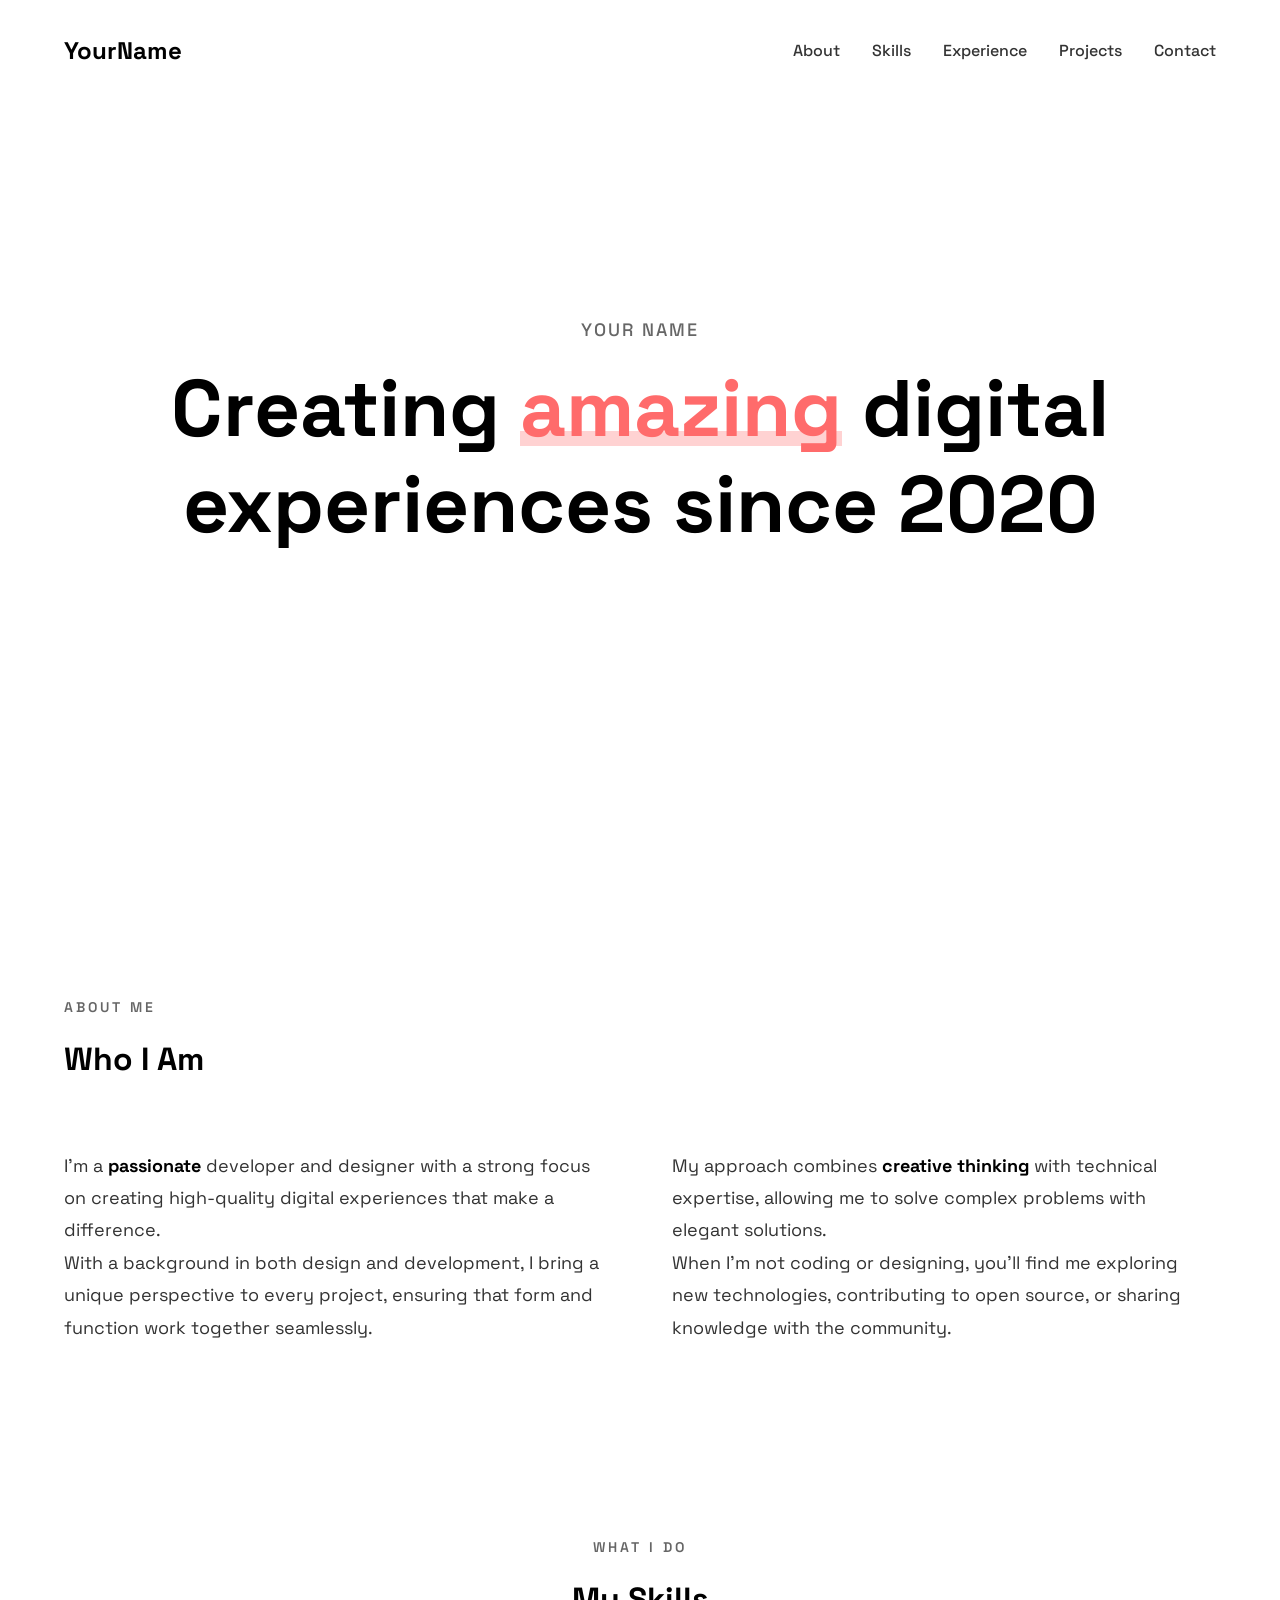
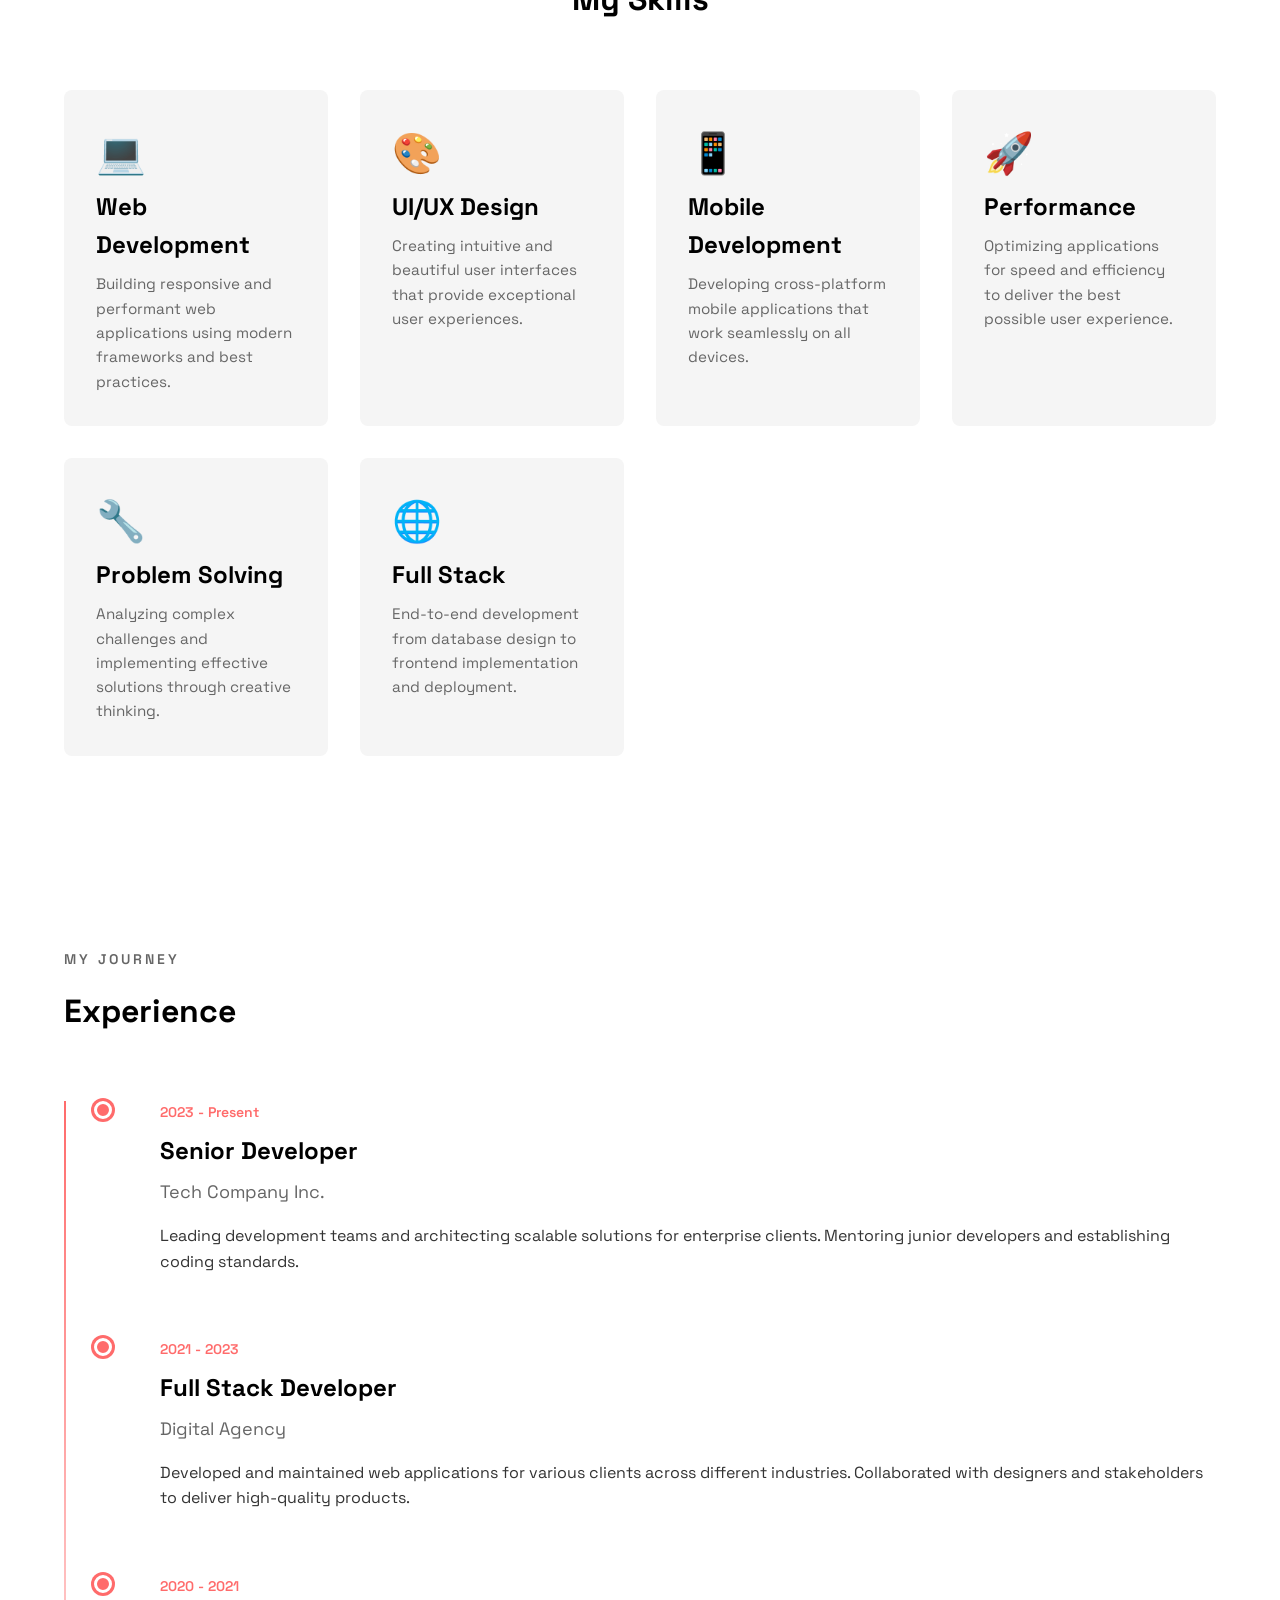
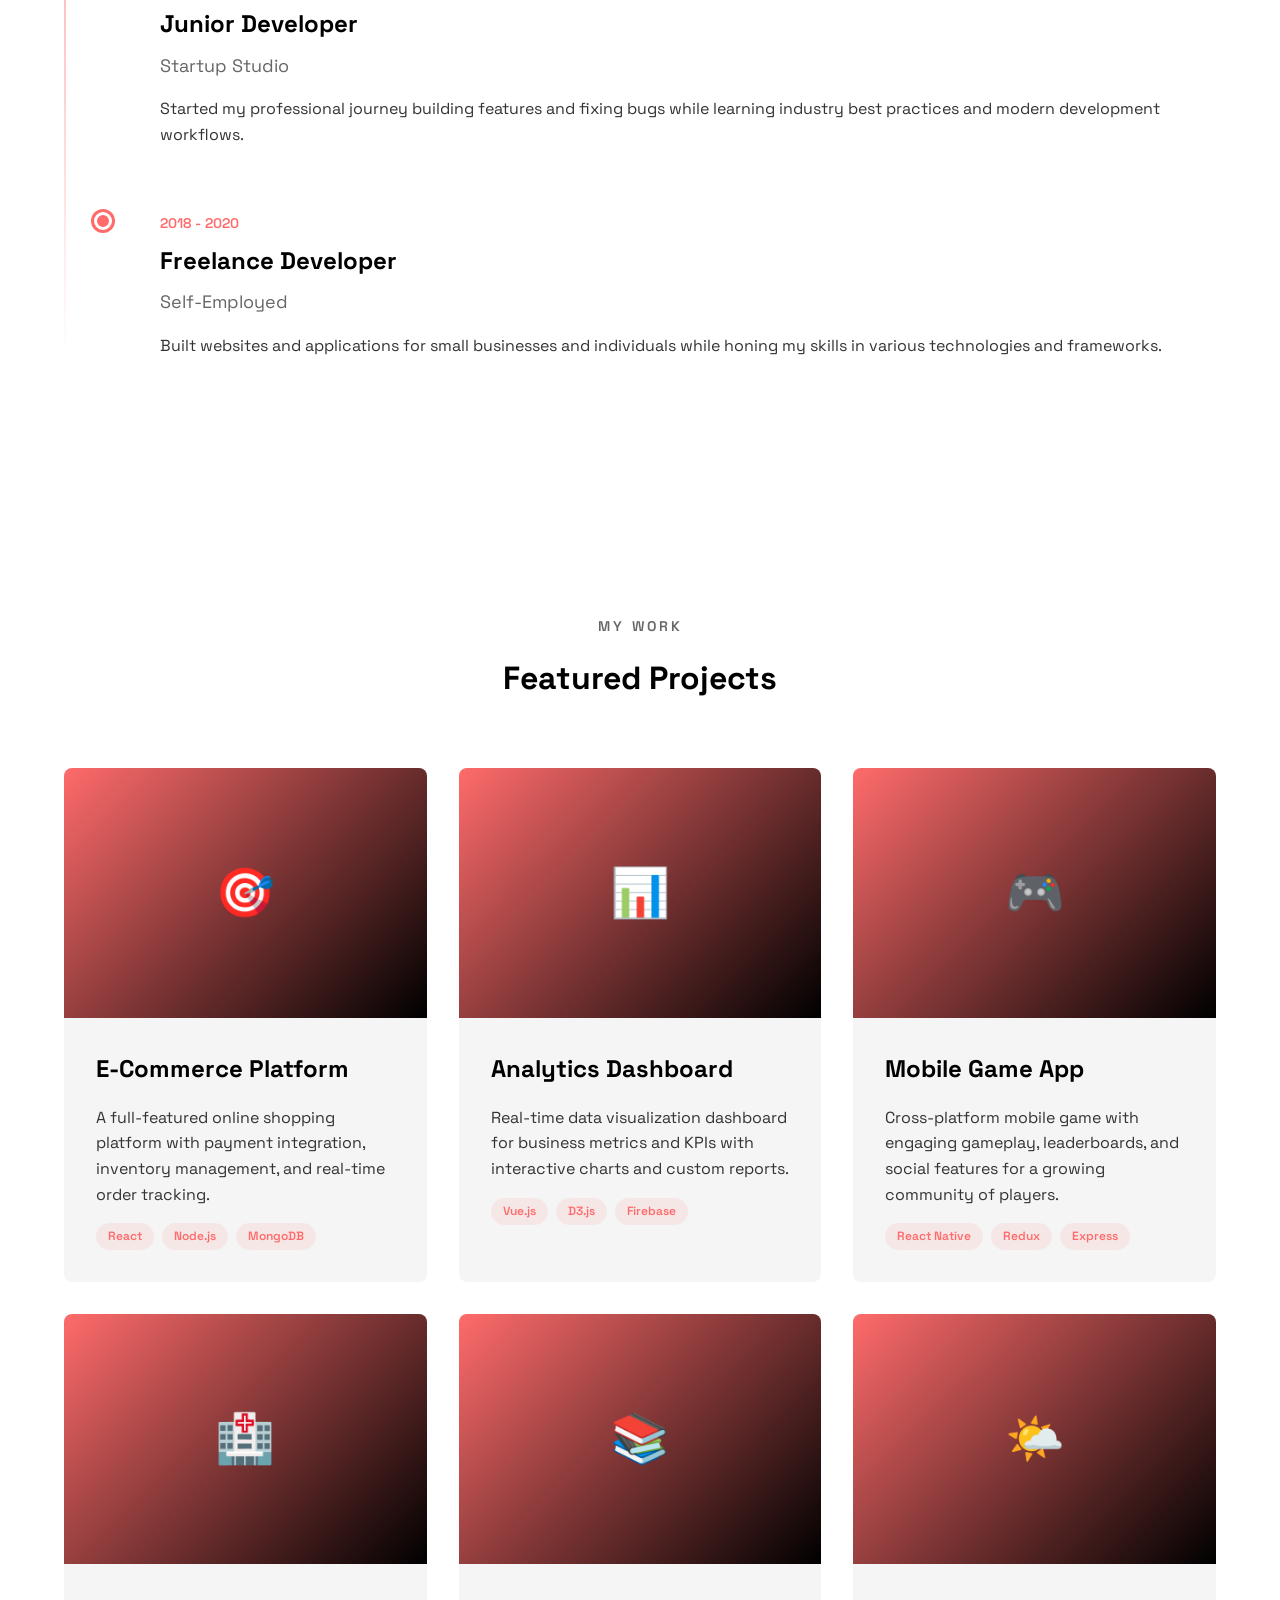
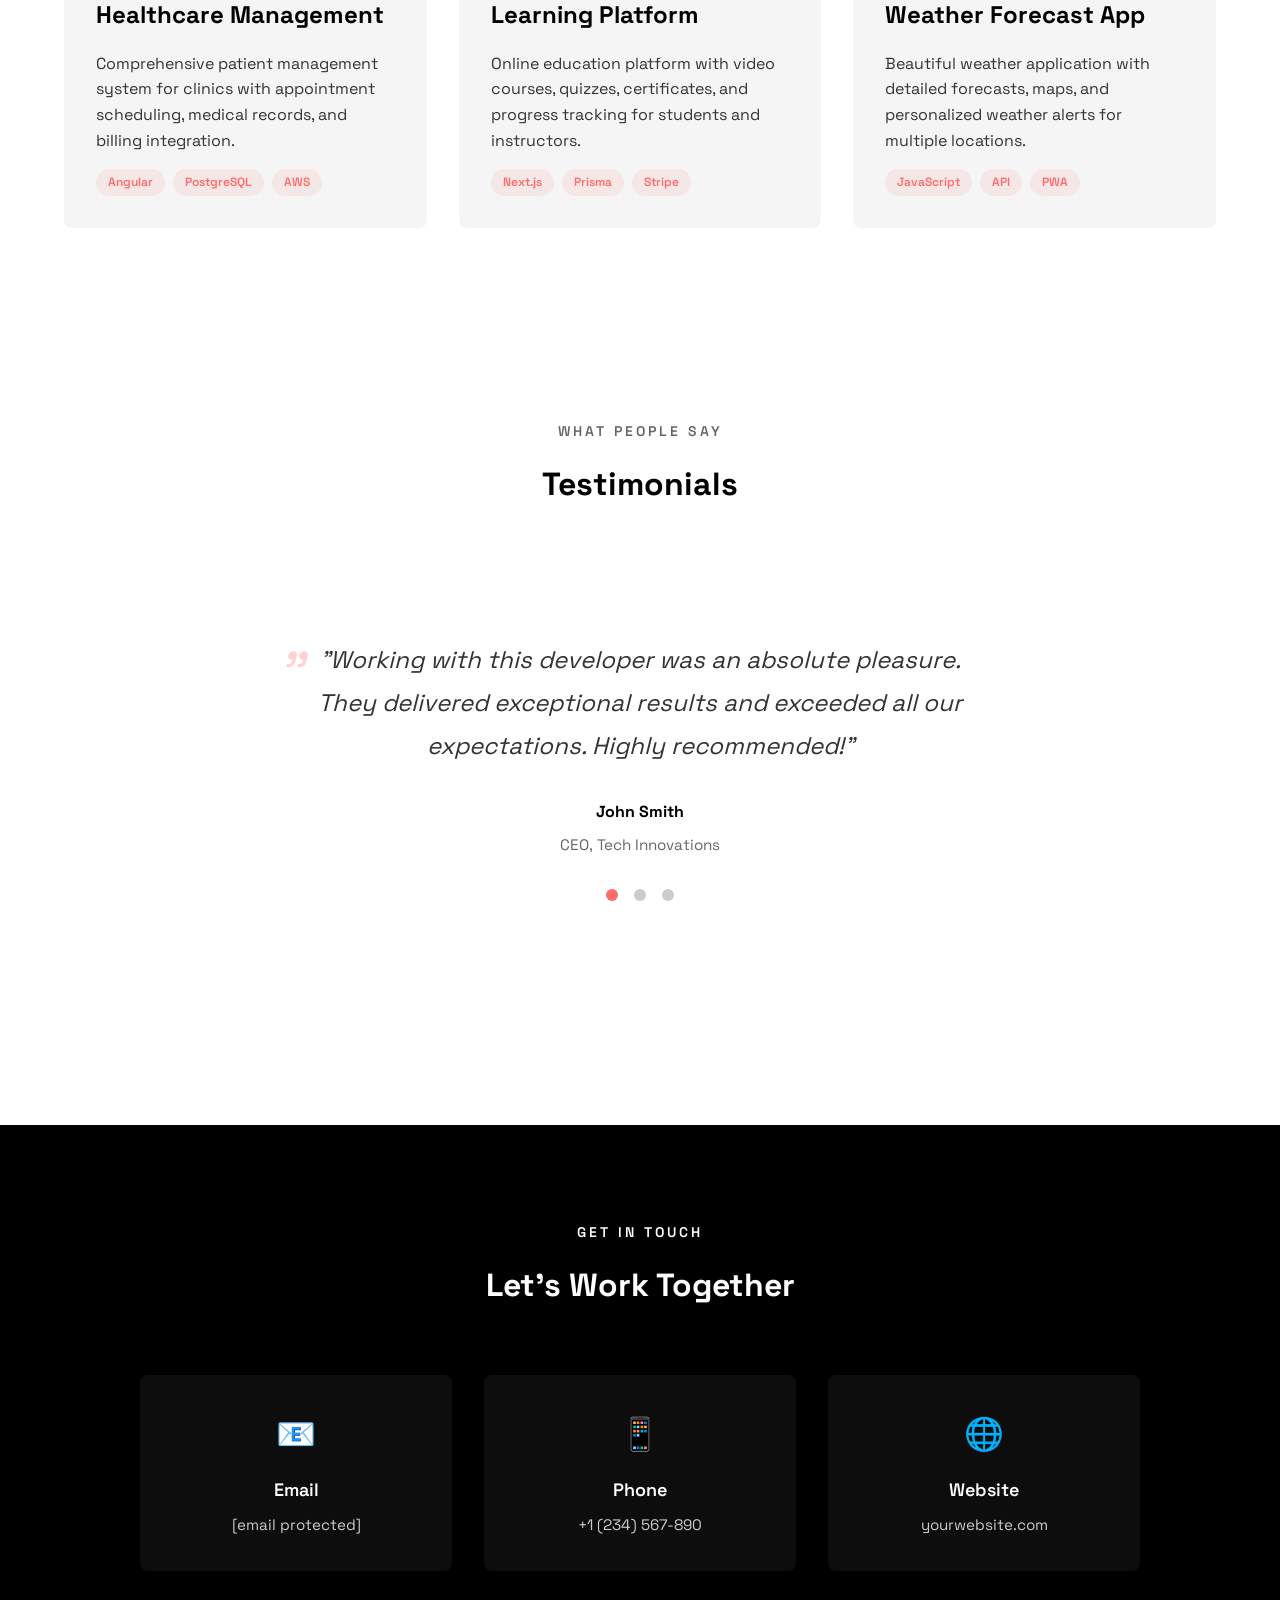
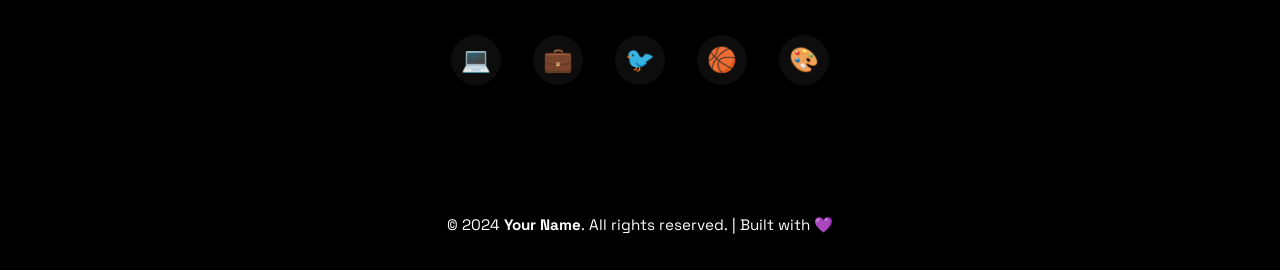
==== index-all-in-one.html @ d73bb6cf "Add files via upload" ====
<!DOCTYPE html>
<html lang="en">
<head>
  <meta charset="UTF-8">
  <meta name="viewport" content="width=device-width, initial-scale=1.0">
  <meta name="description" content="Portfolio of [Your Name] - [Your Profession]">
  <meta name="keywords" content="portfolio, web developer, designer, [your skills]">
  <meta name="author" content="Your Name">
  
  <title>Your Name - Portfolio</title>
  
  <!-- Google Fonts -->
  <link rel="preconnect" href="https://fonts.googleapis.com">
  <link rel="preconnect" href="https://fonts.gstatic.com" crossorigin>
  <link href="https://fonts.googleapis.com/css2?family=Space+Grotesk:wght@400;500;600;700&display=swap" rel="stylesheet">
  
  <style>
    /* ===================================
       PORTFOLIO STYLES
       =================================== */

    /* CSS Variables for easy customization */
    :root {
      --primary-color: #000000;
      --secondary-color: #ffffff;
      --accent-color: #ff6b6b;
      --text-color: #333333;
      --light-gray: #f5f5f5;
      --medium-gray: #cccccc;
      --dark-gray: #666666;
      
      --font-primary: 'Space Grotesk', -apple-system, BlinkMacSystemFont, 'Segoe UI', sans-serif;
      --spacing-xs: 0.5rem;
      --spacing-sm: 1rem;
      --spacing-md: 2rem;
      --spacing-lg: 4rem;
      --spacing-xl: 6rem;
      
      --transition-speed: 0.3s;
      --border-radius: 8px;
    }

    * {
      margin: 0;
      padding: 0;
      box-sizing: border-box;
    }

    html {
      scroll-behavior: smooth;
      font-size: 16px;
    }

    body {
      font-family: var(--font-primary);
      color: var(--text-color);
      line-height: 1.6;
      background-color: var(--secondary-color);
      overflow-x: hidden;
    }

    img {
      max-width: 100%;
      height: auto;
      display: block;
    }

    a {
      text-decoration: none;
      color: inherit;
      transition: all var(--transition-speed) ease;
    }

    ul {
      list-style: none;
    }

    /* Loading Screen */
    #loading-screen {
      position: fixed;
      top: 0;
      left: 0;
      width: 100%;
      height: 100vh;
      background-color: var(--primary-color);
      display: flex;
      flex-direction: column;
      align-items: center;
      justify-content: center;
      z-index: 9999;
      transition: opacity 0.5s ease, visibility 0.5s ease;
    }

    #loading-screen.hidden {
      opacity: 0;
      visibility: hidden;
    }

    .loading-logo {
      font-size: clamp(2.5rem, 8vw, 5rem);
      color: var(--secondary-color);
      font-weight: 700;
      margin-bottom: var(--spacing-md);
      animation: pulse 1.5s ease-in-out infinite;
    }

    @keyframes pulse {
      0%, 100% { opacity: 1; }
      50% { opacity: 0.6; }
    }

    .loading-bar {
      width: 300px;
      height: 4px;
      background-color: rgba(255, 255, 255, 0.2);
      border-radius: 2px;
      overflow: hidden;
      margin-bottom: var(--spacing-sm);
    }

    .loading-progress {
      height: 100%;
      background-color: var(--accent-color);
      width: 0%;
      transition: width 0.3s ease;
    }

    .loading-percentage {
      color: var(--secondary-color);
      font-size: 1.125rem;
      font-weight: 600;
    }

    /* Navigation */
    nav {
      position: fixed;
      top: 0;
      left: 0;
      width: 100%;
      padding: var(--spacing-md) var(--spacing-lg);
      display: flex;
      justify-content: space-between;
      align-items: center;
      z-index: 1000;
      background-color: transparent;
      transition: background-color var(--transition-speed) ease;
    }

    nav.scrolled {
      background-color: rgba(255, 255, 255, 0.95);
      backdrop-filter: blur(10px);
      box-shadow: 0 2px 20px rgba(0, 0, 0, 0.05);
    }

    .logo {
      font-size: 1.5rem;
      font-weight: 700;
      color: var(--primary-color);
    }

    .nav-menu {
      display: flex;
      gap: var(--spacing-md);
    }

    .nav-menu a {
      font-weight: 500;
      color: var(--text-color);
      position: relative;
      padding: var(--spacing-xs) 0;
    }

    .nav-menu a::after {
      content: '';
      position: absolute;
      bottom: 0;
      left: 0;
      width: 0;
      height: 2px;
      background-color: var(--accent-color);
      transition: width var(--transition-speed) ease;
    }

    .nav-menu a:hover::after {
      width: 100%;
    }

    .menu-toggle {
      display: none;
      flex-direction: column;
      gap: 5px;
      cursor: pointer;
      z-index: 1001;
    }

    .menu-toggle span {
      width: 25px;
      height: 3px;
      background-color: var(--primary-color);
      transition: all var(--transition-speed) ease;
    }

    /* Hero Section */
    .hero {
      min-height: 100vh;
      display: flex;
      align-items: center;
      justify-content: center;
      padding: var(--spacing-xl) var(--spacing-lg);
      text-align: center;
    }

    .hero-content {
      max-width: 1200px;
      animation: fadeInUp 1s ease;
    }

    @keyframes fadeInUp {
      from {
        opacity: 0;
        transform: translateY(30px);
      }
      to {
        opacity: 1;
        transform: translateY(0);
      }
    }

    .hero-subtitle {
      font-size: 1.125rem;
      font-weight: 500;
      color: var(--dark-gray);
      margin-bottom: var(--spacing-sm);
      letter-spacing: 2px;
      text-transform: uppercase;
    }

    .hero-title {
      font-size: clamp(2.5rem, 8vw, 5rem);
      font-weight: 700;
      line-height: 1.2;
      margin-bottom: var(--spacing-md);
      color: var(--primary-color);
    }

    .highlight {
      color: var(--accent-color);
      position: relative;
      display: inline-block;
    }

    .highlight::after {
      content: '';
      position: absolute;
      bottom: 10px;
      left: 0;
      width: 100%;
      height: 15px;
      background-color: var(--accent-color);
      opacity: 0.3;
      z-index: -1;
      animation: highlightExpand 0.8s ease forwards;
    }

    @keyframes highlightExpand {
      from { width: 0; }
      to { width: 100%; }
    }

    /* Sections */
    .section {
      padding: var(--spacing-xl) var(--spacing-lg);
      max-width: 1400px;
      margin: 0 auto;
    }

    .section-header {
      margin-bottom: var(--spacing-lg);
    }

    .section-label {
      font-size: 0.875rem;
      font-weight: 600;
      color: var(--dark-gray);
      letter-spacing: 3px;
      text-transform: uppercase;
      margin-bottom: var(--spacing-sm);
    }

    .section-title {
      font-size: 2rem;
      font-weight: 700;
      color: var(--primary-color);
      margin-bottom: var(--spacing-md);
    }

    .text-center {
      text-align: center;
    }

    /* About Section */
    .about-content {
      display: grid;
      grid-template-columns: 1fr 1fr;
      gap: var(--spacing-lg);
      align-items: start;
    }

    .about-text {
      font-size: 1.125rem;
      line-height: 1.8;
      color: var(--text-color);
    }

    .about-text strong {
      color: var(--primary-color);
      font-weight: 700;
    }

    /* Skills Section */
    .skills-grid {
      display: grid;
      grid-template-columns: repeat(auto-fit, minmax(250px, 1fr));
      gap: var(--spacing-md);
      margin-top: var(--spacing-lg);
    }

    .skill-card {
      padding: var(--spacing-md);
      background-color: var(--light-gray);
      border-radius: var(--border-radius);
      transition: transform var(--transition-speed) ease, box-shadow var(--transition-speed) ease;
      cursor: pointer;
    }

    .skill-card:hover {
      transform: translateY(-5px);
      box-shadow: 0 10px 30px rgba(0, 0, 0, 0.1);
    }

    .skill-icon {
      width: 50px;
      height: 50px;
      margin-bottom: var(--spacing-sm);
      font-size: 2.5rem;
    }

    .skill-title {
      font-size: 1.5rem;
      font-weight: 700;
      color: var(--primary-color);
      margin-bottom: var(--spacing-xs);
    }

    .skill-description {
      font-size: 0.95rem;
      color: var(--dark-gray);
      line-height: 1.6;
    }

    /* Experience Timeline */
    .experience-timeline {
      position: relative;
      padding-left: var(--spacing-lg);
      margin-top: var(--spacing-lg);
    }

    .experience-timeline::before {
      content: '';
      position: absolute;
      left: 0;
      top: 0;
      bottom: 0;
      width: 2px;
      background: linear-gradient(to bottom, var(--accent-color), transparent);
    }

    .timeline-item {
      position: relative;
      margin-bottom: var(--spacing-lg);
      padding-left: var(--spacing-md);
    }

    .timeline-item::before {
      content: '';
      position: absolute;
      left: -34px;
      top: 0;
      width: 12px;
      height: 12px;
      border-radius: 50%;
      background-color: var(--accent-color);
      border: 3px solid var(--secondary-color);
      box-shadow: 0 0 0 3px var(--accent-color);
    }

    .timeline-year {
      font-size: 0.875rem;
      font-weight: 600;
      color: var(--accent-color);
      margin-bottom: var(--spacing-xs);
    }

    .timeline-role {
      font-size: 1.5rem;
      font-weight: 700;
      color: var(--primary-color);
      margin-bottom: var(--spacing-xs);
    }

    .timeline-company {
      font-size: 1.125rem;
      color: var(--dark-gray);
      margin-bottom: var(--spacing-sm);
    }

    .timeline-description {
      color: var(--text-color);
      line-height: 1.6;
    }

    /* Projects */
    .projects-grid {
      display: grid;
      grid-template-columns: repeat(auto-fit, minmax(350px, 1fr));
      gap: var(--spacing-md);
      margin-top: var(--spacing-lg);
    }

    .project-card {
      background-color: var(--light-gray);
      border-radius: var(--border-radius);
      overflow: hidden;
      transition: transform var(--transition-speed) ease, box-shadow var(--transition-speed) ease;
      cursor: pointer;
    }

    .project-card:hover {
      transform: translateY(-10px);
      box-shadow: 0 15px 40px rgba(0, 0, 0, 0.15);
    }

    .project-image {
      width: 100%;
      height: 250px;
      display: flex;
      align-items: center;
      justify-content: center;
      font-size: 3rem;
      color: var(--secondary-color);
      background: linear-gradient(135deg, var(--accent-color), var(--primary-color));
    }

    .project-content {
      padding: var(--spacing-md);
    }

    .project-title {
      font-size: 1.5rem;
      font-weight: 700;
      color: var(--primary-color);
      margin-bottom: var(--spacing-sm);
    }

    .project-description {
      color: var(--text-color);
      line-height: 1.6;
      margin-bottom: var(--spacing-sm);
    }

    .project-tags {
      display: flex;
      flex-wrap: wrap;
      gap: var(--spacing-xs);
    }

    .tag {
      padding: 4px 12px;
      background-color: rgba(255, 107, 107, 0.1);
      color: var(--accent-color);
      border-radius: 20px;
      font-size: 0.75rem;
      font-weight: 600;
    }

    /* Testimonials */
    .testimonials-container {
      position: relative;
      max-width: 800px;
      margin: var(--spacing-lg) auto;
      padding: var(--spacing-lg);
    }

    .testimonial {
      text-align: center;
      opacity: 0;
      display: none;
      animation: fadeIn 0.5s ease forwards;
    }

    .testimonial.active {
      display: block;
      opacity: 1;
    }

    @keyframes fadeIn {
      from { opacity: 0; transform: translateY(20px); }
      to { opacity: 1; transform: translateY(0); }
    }

    .testimonial-text {
      font-size: 1.5rem;
      font-style: italic;
      color: var(--text-color);
      line-height: 1.8;
      margin-bottom: var(--spacing-md);
      position: relative;
    }

    .testimonial-text::before {
      content: '"';
      font-size: 4rem;
      color: var(--accent-color);
      position: absolute;
      top: -20px;
      left: -30px;
      opacity: 0.3;
    }

    .testimonial-author {
      font-weight: 700;
      color: var(--primary-color);
      margin-bottom: var(--spacing-xs);
    }

    .testimonial-position {
      color: var(--dark-gray);
      font-size: 0.95rem;
    }

    .testimonial-nav {
      display: flex;
      justify-content: center;
      gap: var(--spacing-sm);
      margin-top: var(--spacing-md);
    }

    .testimonial-dot {
      width: 12px;
      height: 12px;
      border-radius: 50%;
      background-color: var(--medium-gray);
      cursor: pointer;
      transition: background-color var(--transition-speed) ease;
    }

    .testimonial-dot.active {
      background-color: var(--accent-color);
    }

    /* Contact Section */
    .contact {
      background-color: var(--primary-color);
      color: var(--secondary-color);
      text-align: center;
    }

    .contact .section-label,
    .contact .section-title {
      color: var(--secondary-color);
    }

    .contact-links {
      display: grid;
      grid-template-columns: repeat(auto-fit, minmax(250px, 1fr));
      gap: var(--spacing-md);
      margin-top: var(--spacing-lg);
      max-width: 1000px;
      margin-left: auto;
      margin-right: auto;
    }

    .contact-link {
      padding: var(--spacing-md);
      background-color: rgba(255, 255, 255, 0.05);
      border-radius: var(--border-radius);
      transition: all var(--transition-speed) ease;
      border: 2px solid transparent;
    }

    .contact-link:hover {
      background-color: rgba(255, 255, 255, 0.1);
      border-color: var(--accent-color);
      transform: translateY(-5px);
    }

    .contact-icon {
      font-size: 2rem;
      margin-bottom: var(--spacing-sm);
    }

    .contact-label {
      font-size: 1.125rem;
      font-weight: 600;
      margin-bottom: var(--spacing-xs);
    }

    .contact-value {
      color: var(--medium-gray);
      font-size: 0.95rem;
    }

    .social-links {
      display: flex;
      justify-content: center;
      gap: var(--spacing-md);
      margin-top: var(--spacing-lg);
    }

    .social-link {
      width: 50px;
      height: 50px;
      display: flex;
      align-items: center;
      justify-content: center;
      background-color: rgba(255, 255, 255, 0.05);
      border-radius: 50%;
      font-size: 1.5rem;
      transition: all var(--transition-speed) ease;
    }

    .social-link:hover {
      background-color: var(--accent-color);
      transform: scale(1.1);
    }

    /* Footer */
    footer {
      background-color: var(--primary-color);
      color: var(--secondary-color);
      text-align: center;
      padding: var(--spacing-md);
      font-size: 0.95rem;
    }

    footer a {
      color: var(--accent-color);
    }

    /* Responsive */
    @media (max-width: 968px) {
      :root {
        --spacing-lg: 3rem;
        --spacing-xl: 4rem;
      }
      
      .about-content {
        grid-template-columns: 1fr;
      }
      
      .projects-grid {
        grid-template-columns: 1fr;
      }
    }

    @media (max-width: 768px) {
      nav {
        padding: var(--spacing-sm) var(--spacing-md);
      }
      
      .menu-toggle {
        display: flex;
      }
      
      .nav-menu {
        position: fixed;
        top: 0;
        right: -100%;
        width: 70%;
        height: 100vh;
        background-color: var(--secondary-color);
        flex-direction: column;
        padding: var(--spacing-xl) var(--spacing-md);
        box-shadow: -5px 0 20px rgba(0, 0, 0, 0.1);
        transition: right var(--transition-speed) ease;
      }
      
      .nav-menu.active {
        right: 0;
      }
      
      .section {
        padding: var(--spacing-lg) var(--spacing-md);
      }
      
      .skills-grid {
        grid-template-columns: 1fr;
      }
      
      .contact-links {
        grid-template-columns: 1fr;
      }
    }

    @media (max-width: 480px) {
      .hero-title {
        font-size: 2rem;
      }
      
      .testimonial-text::before {
        display: none;
      }
    }
  </style>
</head>
<body>

  <!-- Loading Screen -->
  <div id="loading-screen">
    <div class="loading-logo">YN</div>
    <div class="loading-bar">
      <div class="loading-progress"></div>
    </div>
    <div class="loading-percentage">0%</div>
  </div>

  <!-- Navigation -->
  <nav>
    <div class="logo">YourName</div>
    <div class="menu-toggle">
      <span></span>
      <span></span>
      <span></span>
    </div>
    <ul class="nav-menu">
      <li><a href="#about">About</a></li>
      <li><a href="#skills">Skills</a></li>
      <li><a href="#experience">Experience</a></li>
      <li><a href="#projects">Projects</a></li>
      <li><a href="#contact">Contact</a></li>
    </ul>
  </nav>

  <!-- Hero Section -->
  <section class="hero">
    <div class="hero-content">
      <h2 class="hero-subtitle">YOUR NAME</h2>
      <h1 class="hero-title">
        Creating <span class="highlight">amazing</span> digital experiences since 2020
      </h1>
    </div>
  </section>

  <!-- About Section -->
  <section id="about" class="section">
    <div class="section-header">
      <div class="section-label">About Me</div>
      <h2 class="section-title">Who I Am</h2>
    </div>
    <div class="about-content">
      <div class="about-text">
        <p>
          I'm a <strong>passionate</strong> developer and designer with a strong focus on creating 
          high-quality digital experiences that make a difference.
        </p>
        <p>
          With a background in both design and development, I bring a unique perspective to every 
          project, ensuring that form and function work together seamlessly.
        </p>
      </div>
      <div class="about-text">
        <p>
          My approach combines <strong>creative thinking</strong> with technical expertise, 
          allowing me to solve complex problems with elegant solutions.
        </p>
        <p>
          When I'm not coding or designing, you'll find me exploring new technologies, 
          contributing to open source, or sharing knowledge with the community.
        </p>
      </div>
    </div>
  </section>

  <!-- Skills Section -->
  <section id="skills" class="section">
    <div class="section-header text-center">
      <div class="section-label">What I Do</div>
      <h2 class="section-title">My Skills</h2>
    </div>
    <div class="skills-grid">
      
      <div class="skill-card">
        <div class="skill-icon">💻</div>
        <h3 class="skill-title">Web Development</h3>
        <p class="skill-description">
          Building responsive and performant web applications using modern frameworks and best practices.
        </p>
      </div>

      <div class="skill-card">
        <div class="skill-icon">🎨</div>
        <h3 class="skill-title">UI/UX Design</h3>
        <p class="skill-description">
          Creating intuitive and beautiful user interfaces that provide exceptional user experiences.
        </p>
      </div>

      <div class="skill-card">
        <div class="skill-icon">📱</div>
        <h3 class="skill-title">Mobile Development</h3>
        <p class="skill-description">
          Developing cross-platform mobile applications that work seamlessly on all devices.
        </p>
      </div>

      <div class="skill-card">
        <div class="skill-icon">🚀</div>
        <h3 class="skill-title">Performance</h3>
        <p class="skill-description">
          Optimizing applications for speed and efficiency to deliver the best possible user experience.
        </p>
      </div>

      <div class="skill-card">
        <div class="skill-icon">🔧</div>
        <h3 class="skill-title">Problem Solving</h3>
        <p class="skill-description">
          Analyzing complex challenges and implementing effective solutions through creative thinking.
        </p>
      </div>

      <div class="skill-card">
        <div class="skill-icon">🌐</div>
        <h3 class="skill-title">Full Stack</h3>
        <p class="skill-description">
          End-to-end development from database design to frontend implementation and deployment.
        </p>
      </div>

    </div>
  </section>

  <!-- Experience Section -->
  <section id="experience" class="section">
    <div class="section-header">
      <div class="section-label">My Journey</div>
      <h2 class="section-title">Experience</h2>
    </div>
    <div class="experience-timeline">
      
      <div class="timeline-item">
        <div class="timeline-year">2023 - Present</div>
        <h3 class="timeline-role">Senior Developer</h3>
        <div class="timeline-company">Tech Company Inc.</div>
        <p class="timeline-description">
          Leading development teams and architecting scalable solutions for enterprise clients.
          Mentoring junior developers and establishing coding standards.
        </p>
      </div>

      <div class="timeline-item">
        <div class="timeline-year">2021 - 2023</div>
        <h3 class="timeline-role">Full Stack Developer</h3>
        <div class="timeline-company">Digital Agency</div>
        <p class="timeline-description">
          Developed and maintained web applications for various clients across different industries.
          Collaborated with designers and stakeholders to deliver high-quality products.
        </p>
      </div>

      <div class="timeline-item">
        <div class="timeline-year">2020 - 2021</div>
        <h3 class="timeline-role">Junior Developer</h3>
        <div class="timeline-company">Startup Studio</div>
        <p class="timeline-description">
          Started my professional journey building features and fixing bugs while learning 
          industry best practices and modern development workflows.
        </p>
      </div>

      <div class="timeline-item">
        <div class="timeline-year">2018 - 2020</div>
        <h3 class="timeline-role">Freelance Developer</h3>
        <div class="timeline-company">Self-Employed</div>
        <p class="timeline-description">
          Built websites and applications for small businesses and individuals while 
          honing my skills in various technologies and frameworks.
        </p>
      </div>

    </div>
  </section>

  <!-- Projects Section -->
  <section id="projects" class="section">
    <div class="section-header text-center">
      <div class="section-label">My Work</div>
      <h2 class="section-title">Featured Projects</h2>
    </div>
    <div class="projects-grid">
      
      <div class="project-card">
        <div class="project-image">🎯</div>
        <div class="project-content">
          <h3 class="project-title">E-Commerce Platform</h3>
          <p class="project-description">
            A full-featured online shopping platform with payment integration, 
            inventory management, and real-time order tracking.
          </p>
          <div class="project-tags">
            <span class="tag">React</span>
            <span class="tag">Node.js</span>
            <span class="tag">MongoDB</span>
          </div>
        </div>
      </div>

      <div class="project-card">
        <div class="project-image">📊</div>
        <div class="project-content">
          <h3 class="project-title">Analytics Dashboard</h3>
          <p class="project-description">
            Real-time data visualization dashboard for business metrics and KPIs 
            with interactive charts and custom reports.
          </p>
          <div class="project-tags">
            <span class="tag">Vue.js</span>
            <span class="tag">D3.js</span>
            <span class="tag">Firebase</span>
          </div>
        </div>
      </div>

      <div class="project-card">
        <div class="project-image">🎮</div>
        <div class="project-content">
          <h3 class="project-title">Mobile Game App</h3>
          <p class="project-description">
            Cross-platform mobile game with engaging gameplay, leaderboards, 
            and social features for a growing community of players.
          </p>
          <div class="project-tags">
            <span class="tag">React Native</span>
            <span class="tag">Redux</span>
            <span class="tag">Express</span>
          </div>
        </div>
      </div>

      <div class="project-card">
        <div class="project-image">🏥</div>
        <div class="project-content">
          <h3 class="project-title">Healthcare Management</h3>
          <p class="project-description">
            Comprehensive patient management system for clinics with appointment 
            scheduling, medical records, and billing integration.
          </p>
          <div class="project-tags">
            <span class="tag">Angular</span>
            <span class="tag">PostgreSQL</span>
            <span class="tag">AWS</span>
          </div>
        </div>
      </div>

      <div class="project-card">
        <div class="project-image">📚</div>
        <div class="project-content">
          <h3 class="project-title">Learning Platform</h3>
          <p class="project-description">
            Online education platform with video courses, quizzes, certificates, 
            and progress tracking for students and instructors.
          </p>
          <div class="project-tags">
            <span class="tag">Next.js</span>
            <span class="tag">Prisma</span>
            <span class="tag">Stripe</span>
          </div>
        </div>
      </div>

      <div class="project-card">
        <div class="project-image">🌤️</div>
        <div class="project-content">
          <h3 class="project-title">Weather Forecast App</h3>
          <p class="project-description">
            Beautiful weather application with detailed forecasts, maps, 
            and personalized weather alerts for multiple locations.
          </p>
          <div class="project-tags">
            <span class="tag">JavaScript</span>
            <span class="tag">API</span>
            <span class="tag">PWA</span>
          </div>
        </div>
      </div>

    </div>
  </section>

  <!-- Testimonials Section -->
  <section class="section">
    <div class="section-header text-center">
      <div class="section-label">What People Say</div>
      <h2 class="section-title">Testimonials</h2>
    </div>
    <div class="testimonials-container">
      
      <div class="testimonial active">
        <p class="testimonial-text">
          "Working with this developer was an absolute pleasure. They delivered exceptional 
          results and exceeded all our expectations. Highly recommended!"
        </p>
        <div class="testimonial-author">John Smith</div>
        <div class="testimonial-position">CEO, Tech Innovations</div>
      </div>

      <div class="testimonial">
        <p class="testimonial-text">
          "Outstanding technical skills combined with great communication. The project was 
          completed on time and the code quality was top-notch."
        </p>
        <div class="testimonial-author">Sarah Johnson</div>
        <div class="testimonial-position">Product Manager, Digital Solutions</div>
      </div>

      <div class="testimonial">
        <p class="testimonial-text">
          "A true professional who brings both creativity and technical expertise to every 
          project. It's always a joy to collaborate with such talented individuals."
        </p>
        <div class="testimonial-author">Mike Chen</div>
        <div class="testimonial-position">Design Director, Creative Agency</div>
      </div>

      <div class="testimonial-nav">
        <span class="testimonial-dot active"></span>
        <span class="testimonial-dot"></span>
        <span class="testimonial-dot"></span>
      </div>
    </div>
  </section>

  <!-- Contact Section -->
  <section id="contact" class="section contact">
    <div class="section-header text-center">
      <div class="section-label">Get In Touch</div>
      <h2 class="section-title">Let's Work Together</h2>
    </div>
    
    <div class="contact-links">
      
      <a href="mailto:[email protected]" class="contact-link">
        <div class="contact-icon">📧</div>
        <div class="contact-label">Email</div>
        <div class="contact-value">[email protected]</div>
      </a>

      <a href="tel:+1234567890" class="contact-link">
        <div class="contact-icon">📱</div>
        <div class="contact-label">Phone</div>
        <div class="contact-value">+1 (234) 567-890</div>
      </a>

      <a href="https://yourwebsite.com" target="_blank" class="contact-link">
        <div class="contact-icon">🌐</div>
        <div class="contact-label">Website</div>
        <div class="contact-value">yourwebsite.com</div>
      </a>

    </div>

    <div class="social-links">
      <a href="https://github.com/yourusername" target="_blank" class="social-link" title="GitHub">
        <span>💻</span>
      </a>
      <a href="https://linkedin.com/in/yourprofile" target="_blank" class="social-link" title="LinkedIn">
        <span>💼</span>
      </a>
      <a href="https://twitter.com/yourhandle" target="_blank" class="social-link" title="Twitter">
        <span>🐦</span>
      </a>
      <a href="https://dribbble.com/yourusername" target="_blank" class="social-link" title="Dribbble">
        <span>🏀</span>
      </a>
      <a href="https://behance.net/yourusername" target="_blank" class="social-link" title="Behance">
        <span>🎨</span>
      </a>
    </div>
  </section>

  <!-- Footer -->
  <footer>
    <p>&copy; 2024 <strong>Your Name</strong>. All rights reserved. | Built with 💜</p>
  </footer>

  <script>
    // Configuration
    const CONFIG = {
      loadingDuration: 2000,
      testimonialInterval: 5000,
      navScrollThreshold: 100,
    };

    // Loading Screen
    function initLoadingScreen() {
      const loadingScreen = document.getElementById('loading-screen');
      const progressBar = document.querySelector('.loading-progress');
      const percentageText = document.querySelector('.loading-percentage');
      
      let progress = 0;
      const interval = setInterval(() => {
        progress += Math.random() * 30;
        if (progress > 100) progress = 100;
        
        progressBar.style.width = progress + '%';
        percentageText.textContent = Math.floor(progress) + '%';
        
        if (progress >= 100) {
          clearInterval(interval);
          setTimeout(() => {
            loadingScreen.classList.add('hidden');
            document.body.style.overflow = 'auto';
          }, 500);
        }
      }, CONFIG.loadingDuration / 10);
    }

    // Navigation
    function initNavigation() {
      const nav = document.querySelector('nav');
      const menuToggle = document.querySelector('.menu-toggle');
      const navMenu = document.querySelector('.nav-menu');
      const navLinks = document.querySelectorAll('.nav-menu a');
      
      window.addEventListener('scroll', () => {
        if (window.scrollY > CONFIG.navScrollThreshold) {
          nav.classList.add('scrolled');
        } else {
          nav.classList.remove('scrolled');
        }
      });
      
      if (menuToggle) {
        menuToggle.addEventListener('click', () => {
          navMenu.classList.toggle('active');
          
          const spans = menuToggle.querySelectorAll('span');
          spans[0].style.transform = navMenu.classList.contains('active') 
            ? 'rotate(45deg) translateY(8px)' 
            : 'none';
          spans[1].style.opacity = navMenu.classList.contains('active') ? '0' : '1';
          spans[2].style.transform = navMenu.classList.contains('active') 
            ? 'rotate(-45deg) translateY(-8px)' 
            : 'none';
        });
      }
      
      navLinks.forEach(link => {
        link.addEventListener('click', (e) => {
          e.preventDefault();
          navMenu.classList.remove('active');
          
          if (menuToggle) {
            const spans = menuToggle.querySelectorAll('span');
            spans.forEach(span => span.style.transform = 'none');
            spans[1].style.opacity = '1';
          }
          
          const targetId = link.getAttribute('href');
          const targetSection = document.querySelector(targetId);
          
          if (targetSection) {
            const offsetTop = targetSection.offsetTop - 80;
            window.scrollTo({
              top: offsetTop,
              behavior: 'smooth'
            });
          }
        });
      });
    }

    // Scroll Animations
    function initScrollAnimations() {
      const observer = new IntersectionObserver((entries) => {
        entries.forEach(entry => {
          if (entry.isIntersecting) {
            entry.target.style.opacity = '1';
            entry.target.style.transform = 'translateY(0)';
          }
        });
      }, {
        threshold: 0.1,
        rootMargin: '0px 0px -100px 0px'
      });
      
      const animatedElements = document.querySelectorAll('.section, .skill-card, .project-card, .timeline-item');
      animatedElements.forEach(el => {
        el.style.opacity = '0';
        el.style.transform = 'translateY(30px)';
        el.style.transition = 'opacity 0.6s ease, transform 0.6s ease';
        observer.observe(el);
      });
    }

    // Testimonials
    function initTestimonials() {
      const testimonials = document.querySelectorAll('.testimonial');
      const dots = document.querySelectorAll('.testimonial-dot');
      let currentTestimonial = 0;
      let testimonialTimer;
      
      function showTestimonial(index) {
        testimonials.forEach(t => t.classList.remove('active'));
        dots.forEach(d => d.classList.remove('active'));
        
        if (testimonials[index]) {
          testimonials[index].classList.add('active');
          if (dots[index]) dots[index].classList.add('active');
        }
      }
      
      function nextTestimonial() {
        currentTestimonial = (currentTestimonial + 1) % testimonials.length;
        showTestimonial(currentTestimonial);
      }
      
      function startAutoRotate() {
        testimonialTimer = setInterval(nextTestimonial, CONFIG.testimonialInterval);
      }
      
      function stopAutoRotate() {
        clearInterval(testimonialTimer);
      }
      
      if (testimonials.length > 0) {
        showTestimonial(0);
        startAutoRotate();
      }
      
      dots.forEach((dot, index) => {
        dot.addEventListener('click', () => {
          currentTestimonial = index;
          showTestimonial(currentTestimonial);
          stopAutoRotate();
          startAutoRotate();
        });
      });
      
      const container = document.querySelector('.testimonials-container');
      if (container) {
        container.addEventListener('mouseenter', stopAutoRotate);
        container.addEventListener('mouseleave', startAutoRotate);
      }
    }

    // Skill Cards Interaction
    function initSkillCards() {
      const skillCards = document.querySelectorAll('.skill-card');
      
      skillCards.forEach(card => {
        card.addEventListener('mouseenter', function() {
          const accentColor = getComputedStyle(document.documentElement)
            .getPropertyValue('--accent-color').trim();
          this.style.backgroundColor = accentColor;
          this.style.color = '#ffffff';
          
          const title = this.querySelector('.skill-title');
          const description = this.querySelector('.skill-description');
          if (title) title.style.color = '#ffffff';
          if (description) description.style.color = '#ffffff';
        });
        
        card.addEventListener('mouseleave', function() {
          this.style.backgroundColor = '';
          this.style.color = '';
          
          const title = this.querySelector('.skill-title');
          const description = this.querySelector('.skill-description');
          if (title) title.style.color = '';
          if (description) description.style.color = '';
        });
      });
    }

    // Initialize
    document.addEventListener('DOMContentLoaded', function() {
      document.body.style.overflow = 'hidden';
      
      initLoadingScreen();
      initNavigation();
      initScrollAnimations();
      initTestimonials();
      initSkillCards();
    });
  </script>

</body>
</html>
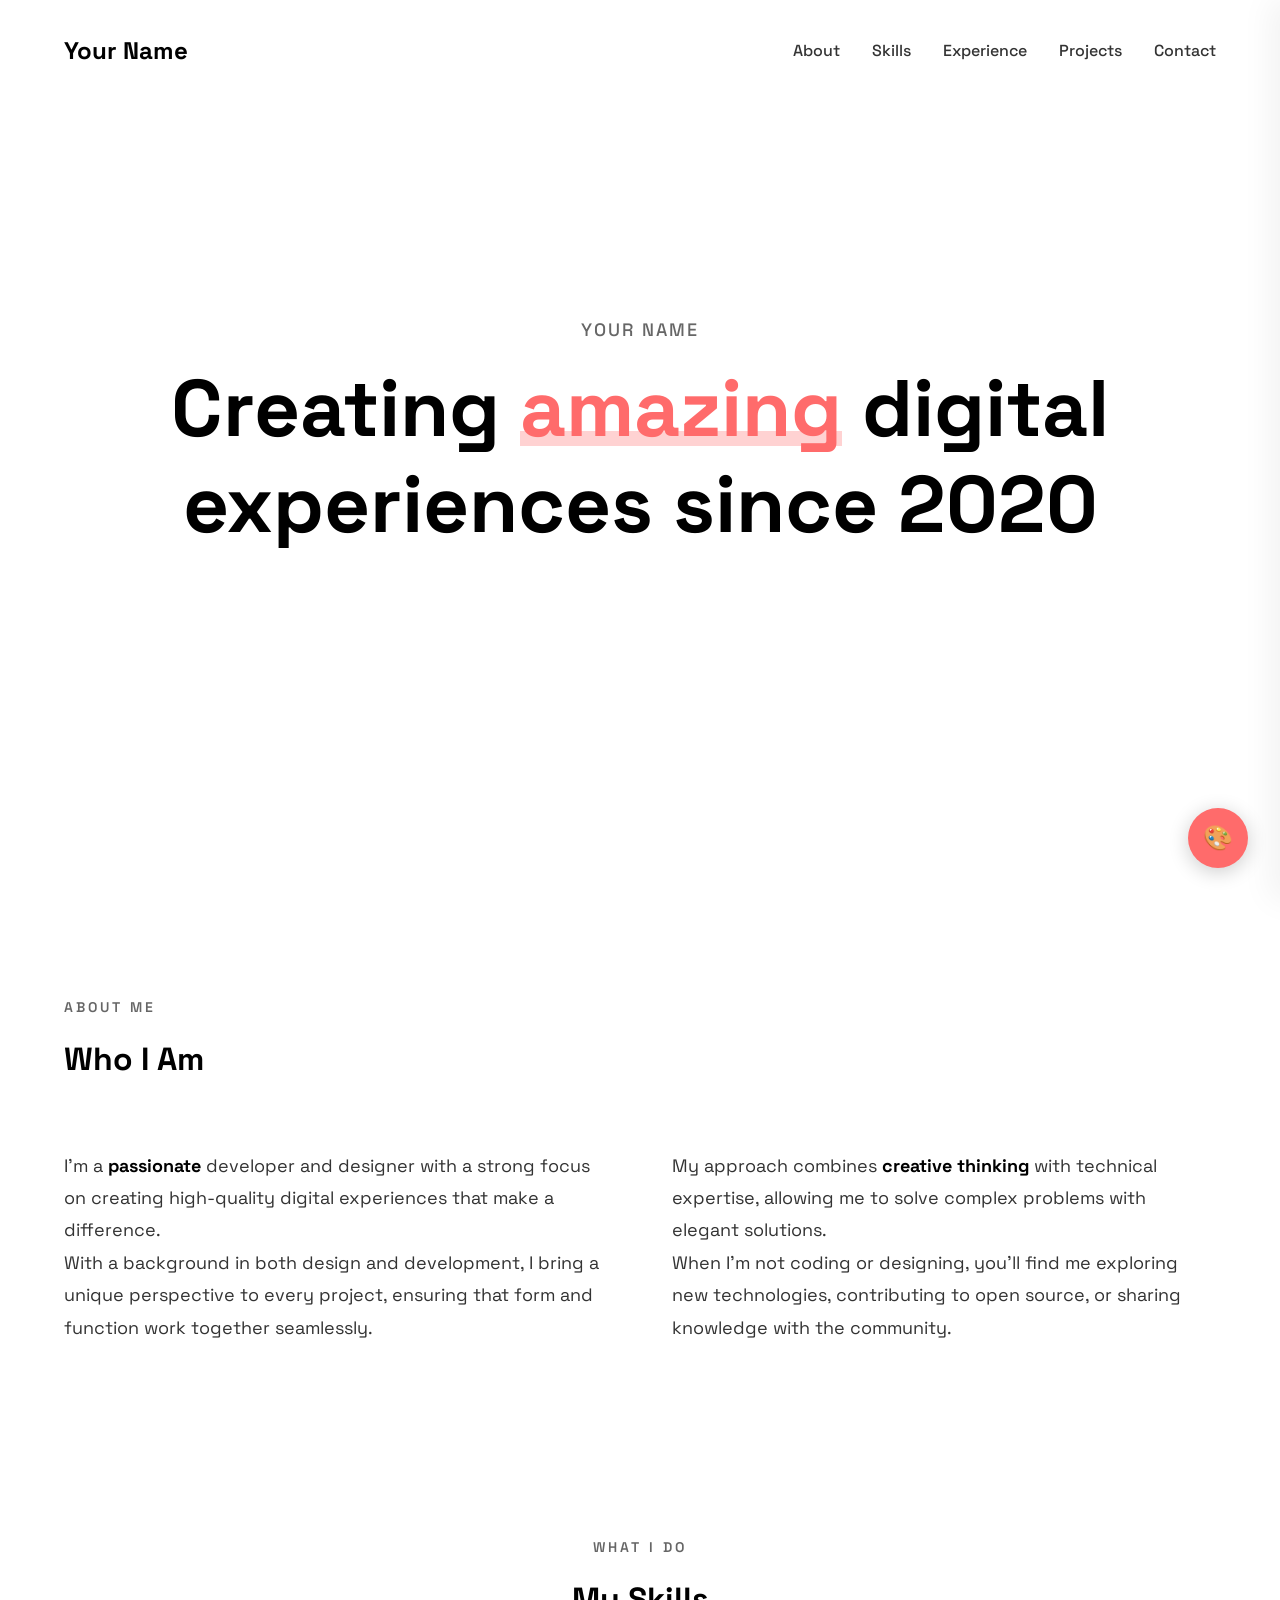
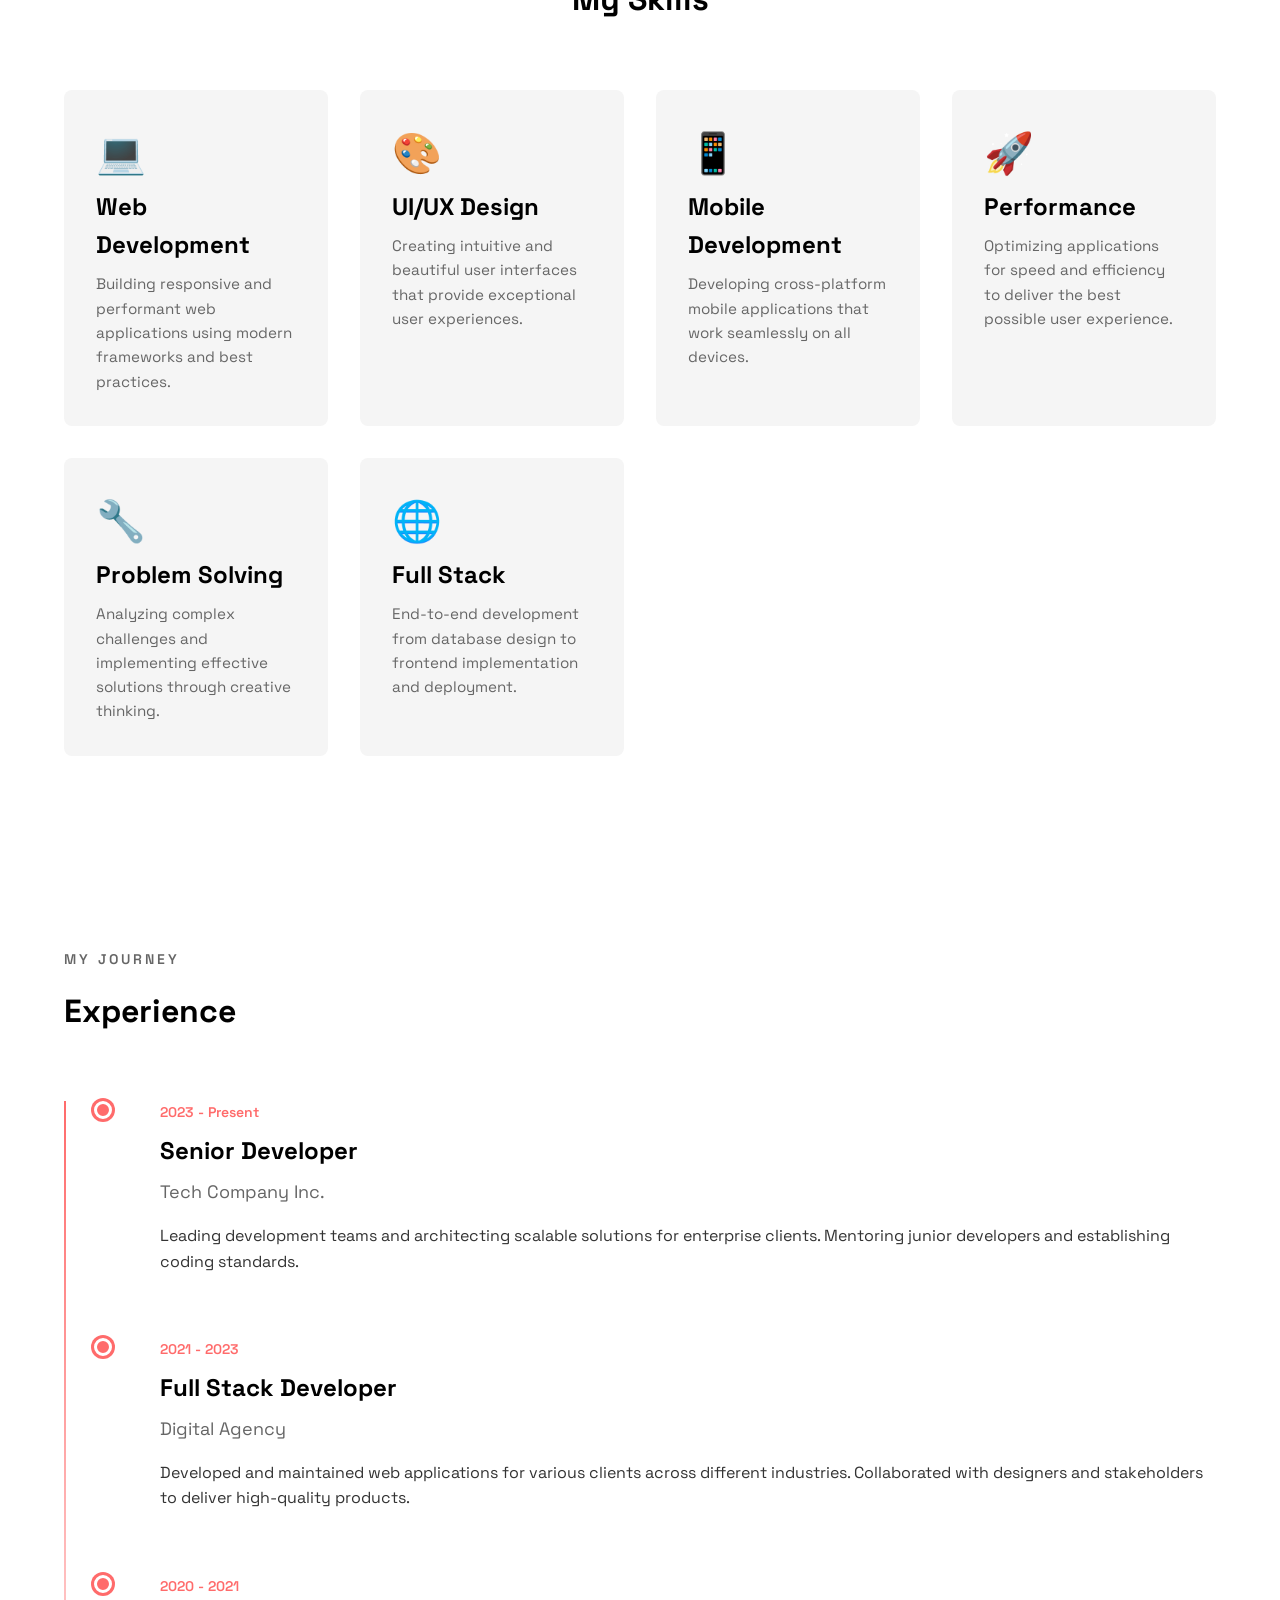
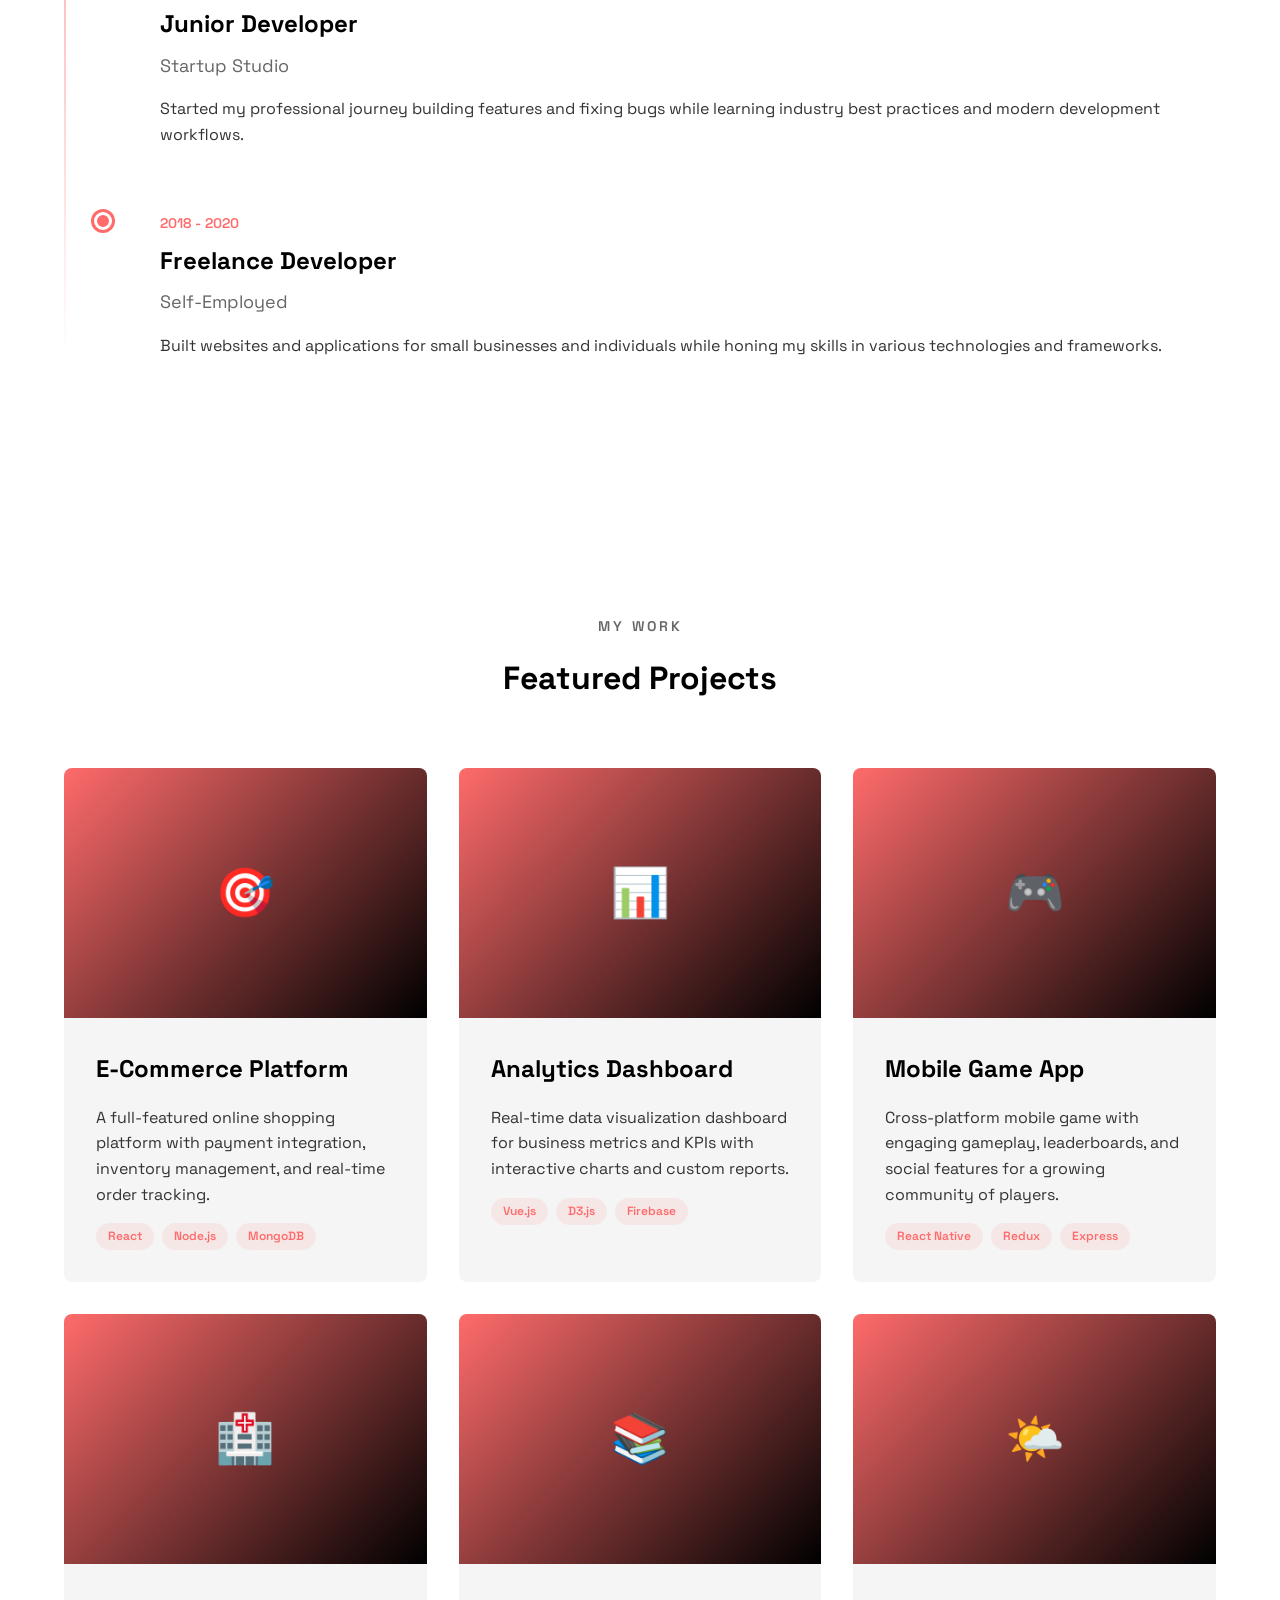
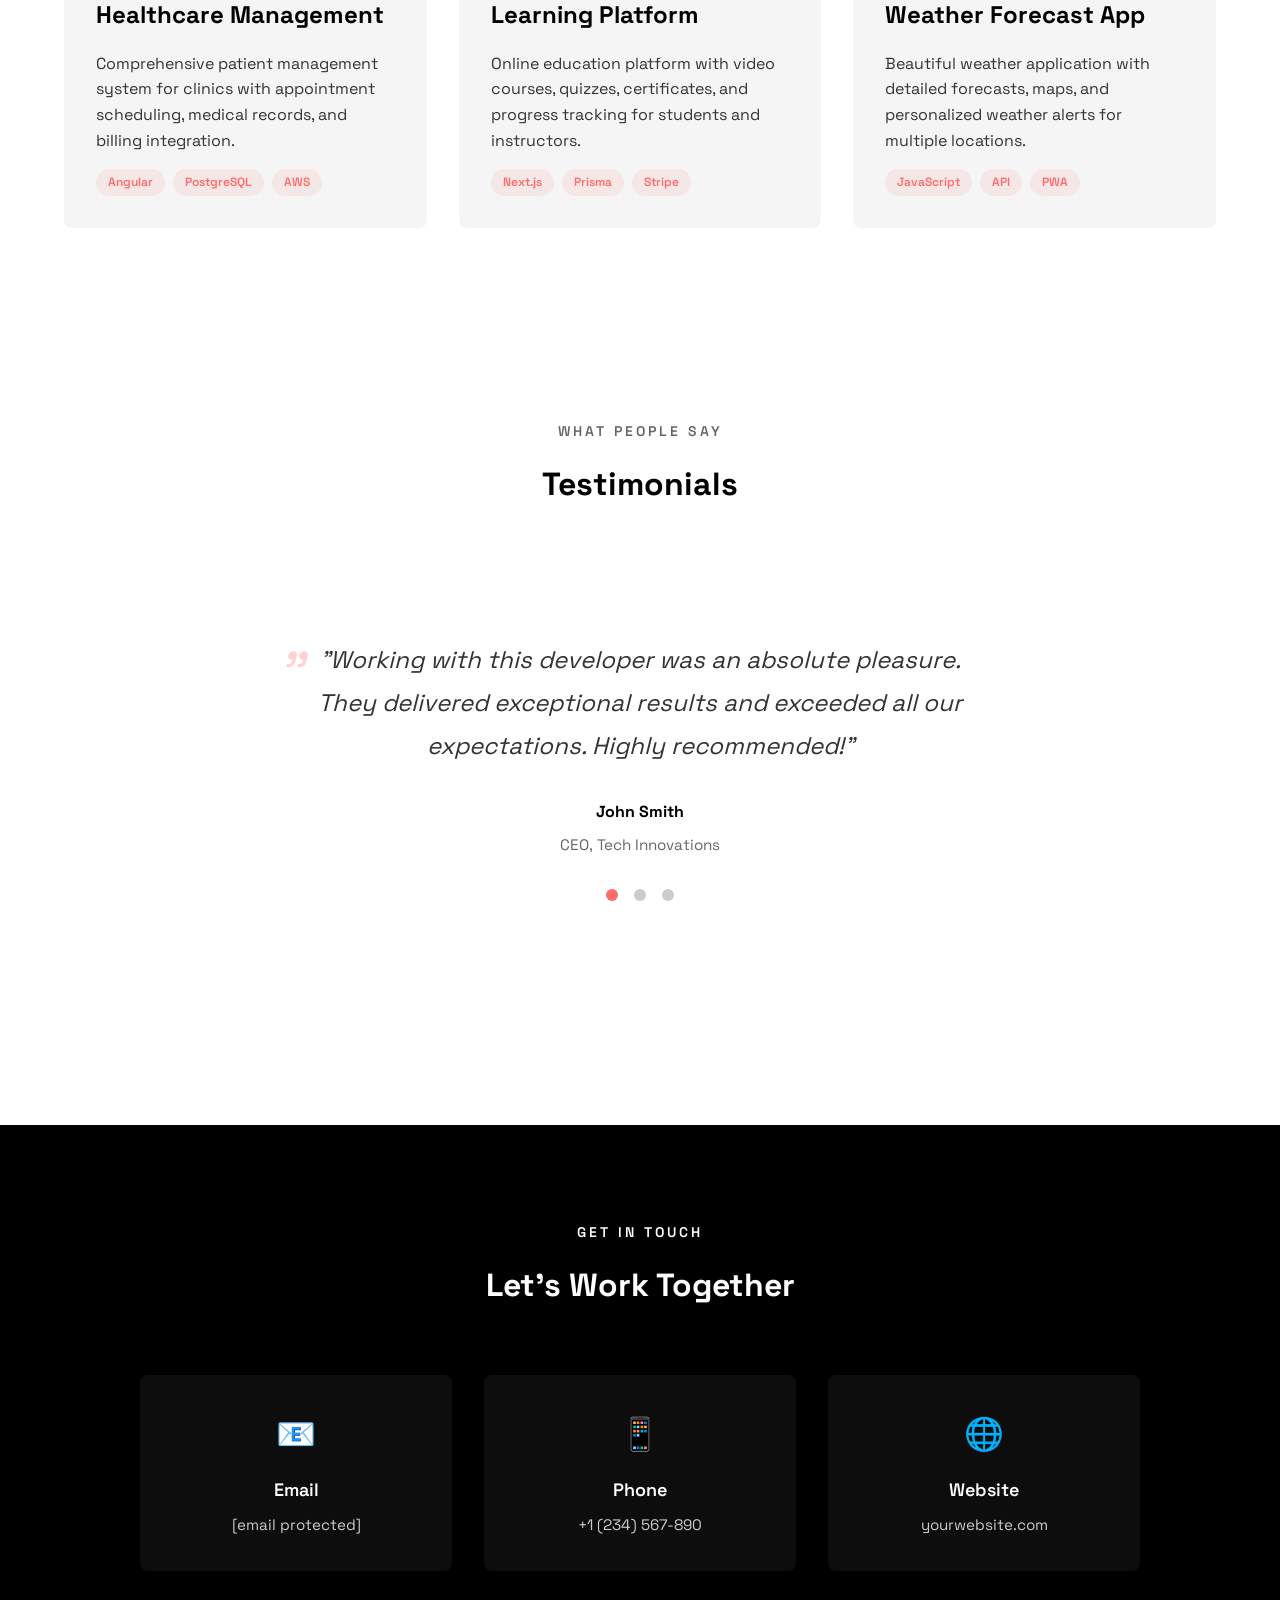
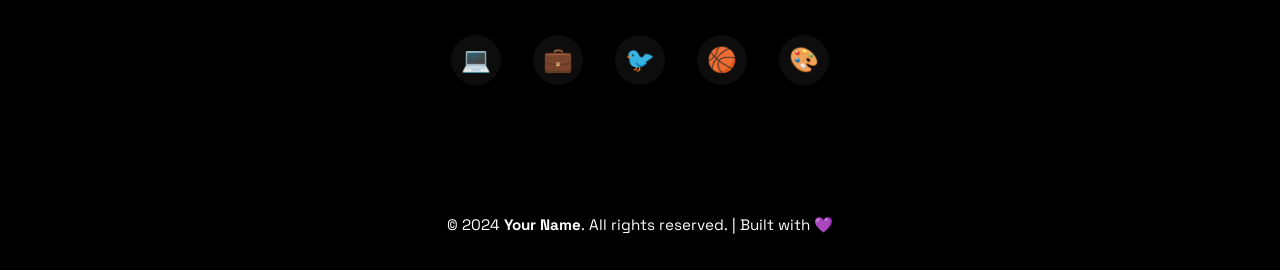
==== commit 42d74ce9: "Enhance font loading and add customization panel Updated Google Fonts link and added customization p" ====
--- a/index-all-in-one.html
+++ b/index-all-in-one.html
@@ -12,7 +12,7 @@
   <!-- Google Fonts -->
   <link rel="preconnect" href="https://fonts.googleapis.com">
   <link rel="preconnect" href="https://fonts.gstatic.com" crossorigin>
-  <link href="https://fonts.googleapis.com/css2?family=Space+Grotesk:wght@400;500;600;700&display=swap" rel="stylesheet">
+  <link href="https://fonts.googleapis.com/css2?family=Space+Grotesk:wght@400;500;600;700&family=Inter:wght@400;600;700&family=Playfair+Display:ital,wght@0,700;1,700&family=Poppins:wght@400;600&display=swap" rel="stylesheet">
   
   <style>
     /* ===================================
@@ -38,7 +38,177 @@
       
       --transition-speed: 0.3s;
       --border-radius: 8px;
-    }
+
+      /* Customization Panel Variables */
+      --panel-bg: rgba(255, 255, 255, 0.9);
+      --panel-border: #e0e0e0;
+      --panel-width: 320px;
+    }
+
+    /* Customization Panel Styles */
+    #edit-toggle {
+      position: fixed;
+      bottom: 2rem;
+      right: 2rem;
+      width: 60px;
+      height: 60px;
+      border-radius: 50%;
+      background-color: var(--accent-color);
+      color: white;
+      display: flex;
+      align-items: center;
+      justify-content: center;
+      cursor: pointer;
+      box-shadow: 0 4px 20px rgba(0, 0, 0, 0.2);
+      z-index: 2000;
+      font-size: 1.5rem;
+      transition: transform 0.3s ease, background-color 0.3s ease;
+    }
+
+    #edit-toggle:hover {
+      transform: scale(1.1);
+    }
+
+    #custom-panel {
+      position: fixed;
+      top: 0;
+      right: calc(-1 * var(--panel-width));
+      width: var(--panel-width);
+      height: 100vh;
+      background: var(--panel-bg);
+      backdrop-filter: blur(15px);
+      border-left: 1px solid var(--panel-border);
+      z-index: 1500;
+      padding: 2rem;
+      overflow-y: auto;
+      transition: right 0.4s cubic-bezier(0.16, 1, 0.3, 1);
+      box-shadow: -10px 0 30px rgba(0, 0, 0, 0.05);
+    }
+
+    #custom-panel.active {
+      right: 0;
+    }
+
+    .panel-header {
+      display: flex;
+      justify-content: space-between;
+      align-items: center;
+      margin-bottom: 2rem;
+      padding-bottom: 1rem;
+      border-bottom: 1px solid var(--panel-border);
+    }
+
+    .panel-title {
+      font-size: 1.25rem;
+      font-weight: 700;
+      color: var(--primary-color);
+    }
+
+    .close-panel {
+      cursor: pointer;
+      font-size: 1.25rem;
+      color: var(--dark-gray);
+    }
+
+    .control-group {
+      margin-bottom: 1.5rem;
+    }
+
+    .control-label {
+      display: block;
+      font-size: 0.85rem;
+      font-weight: 600;
+      text-transform: uppercase;
+      letter-spacing: 1px;
+      margin-bottom: 0.5rem;
+      color: var(--dark-gray);
+    }
+
+    .control-input {
+      width: 100%;
+      padding: 0.75rem;
+      border: 1px solid var(--panel-border);
+      border-radius: 4px;
+      font-family: inherit;
+      font-size: 1rem;
+      background: white;
+    }
+
+    .color-picker-grid {
+      display: grid;
+      grid-template-columns: repeat(2, 1fr);
+      gap: 10px;
+    }
+
+    .color-input-wrapper {
+      position: relative;
+      height: 40px;
+      border-radius: 4px;
+      overflow: hidden;
+      border: 1px solid var(--panel-border);
+    }
+
+    .color-input-wrapper input[type="color"] {
+      position: absolute;
+      top: -5px;
+      left: -5px;
+      width: calc(100% + 10px);
+      height: calc(100% + 10px);
+      cursor: pointer;
+      border: none;
+    }
+
+    .btn-save {
+      width: 100%;
+      padding: 1rem;
+      background-color: var(--primary-color);
+      color: white;
+      border: none;
+      border-radius: 4px;
+      font-weight: 600;
+      cursor: pointer;
+      margin-top: 1rem;
+      transition: opacity 0.2s;
+    }
+
+    .btn-save:hover {
+      opacity: 0.9;
+    }
+
+    .btn-export {
+      width: 100%;
+      padding: 0.75rem;
+      background-color: transparent;
+      color: var(--primary-color);
+      border: 2px solid var(--primary-color);
+      border-radius: 4px;
+      font-weight: 600;
+      cursor: pointer;
+      margin-top: 0.5rem;
+    }
+
+    /* Contenteditable Highlighting */
+    [contenteditable="true"]:hover {
+      box-shadow: 0 0 0 2px var(--accent-color);
+      cursor: text;
+    }
+
+    #edit-mode-indicator {
+      position: fixed;
+      top: 1rem;
+      left: 50%;
+      transform: translateX(-50%);
+      background: var(--accent-color);
+      color: white;
+      padding: 0.5rem 1rem;
+      border-radius: 20px;
+      font-size: 0.8rem;
+      font-weight: 600;
+      z-index: 1400;
+      display: none;
+      box-shadow: 0 4px 15px rgba(0,0,0,0.1);
+    }
+
 
     * {
       margin: 0;
@@ -1102,6 +1272,183 @@
       navScrollThreshold: 100,
     };
 
+    // --- Customization Logic ---
+    const Customizer = {
+      settings: {
+        name: 'Your Name',
+        role: 'Full Stack Developer',
+        primary: '#000000',
+        secondary: '#ffffff',
+        accent: '#ff6b6b',
+        font: 'Space Grotesk'
+      },
+
+      init() {
+        this.loadSettings();
+        this.setupEventListeners();
+        this.applySettings();
+      },
+
+      loadSettings() {
+        const saved = localStorage.getItem('portfolio_settings');
+        if (saved) {
+          this.settings = { ...this.settings, ...JSON.parse(saved) };
+          // Also load custom content if any
+          const content = localStorage.getItem('portfolio_content');
+          if (content) {
+            this.applySavedContent(JSON.parse(content));
+          }
+        }
+      },
+
+      saveSettings() {
+        localStorage.setItem('portfolio_settings', JSON.stringify(this.settings));
+        
+        // Save text content as well
+        const content = {
+          name: document.querySelector('.logo').innerText,
+          heroTitle: document.querySelector('.hero-title').innerHTML,
+          heroSubtitle: document.querySelector('.hero-subtitle').innerText,
+          aboutText1: document.querySelectorAll('.about-text p')[0].innerHTML,
+          aboutText2: document.querySelectorAll('.about-text p')[1].innerHTML,
+        };
+        localStorage.setItem('portfolio_content', JSON.stringify(content));
+        
+        alert('Settings saved successfully!');
+      },
+
+      setupEventListeners() {
+        const toggle = document.getElementById('edit-toggle');
+        const panel = document.getElementById('custom-panel');
+        const close = document.querySelector('.close-panel');
+        
+        if (toggle) {
+          toggle.addEventListener('click', () => {
+            panel.classList.toggle('active');
+            this.toggleEditMode(panel.classList.contains('active'));
+          });
+        }
+
+        if (close) {
+          close.addEventListener('click', () => {
+            panel.classList.remove('active');
+            this.toggleEditMode(false);
+          });
+        }
+
+        // Live color updates
+        document.getElementById('primary-color').addEventListener('input', (e) => {
+          this.settings.primary = e.target.value;
+          document.documentElement.style.setProperty('--primary-color', e.target.value);
+        });
+
+        document.getElementById('accent-color').addEventListener('input', (e) => {
+          this.settings.accent = e.target.value;
+          document.documentElement.style.setProperty('--accent-color', e.target.value);
+        });
+
+        // Name input
+        document.getElementById('name-input').addEventListener('input', (e) => {
+          this.settings.name = e.target.value;
+          document.querySelector('.logo').innerText = e.target.value;
+          document.querySelector('.hero-subtitle').innerText = e.target.value.toUpperCase();
+          const footerBold = document.querySelector('footer strong');
+          if (footerBold) footerBold.innerText = e.target.value;
+        });
+
+        // Font selection
+        document.getElementById('font-select').addEventListener('change', (e) => {
+          this.settings.font = e.target.value;
+          this.applyFont(e.target.value);
+        });
+
+        // Export button
+        document.querySelector('.btn-export').addEventListener('click', () => {
+          this.exportSettings();
+        });
+
+        // Save button
+        document.querySelector('.btn-save').addEventListener('click', () => {
+          this.saveSettings();
+        });
+      },
+
+      applySettings() {
+        document.documentElement.style.setProperty('--primary-color', this.settings.primary);
+        document.documentElement.style.setProperty('--accent-color', this.settings.accent);
+        
+        const primaryInput = document.getElementById('primary-color');
+        const accentInput = document.getElementById('accent-color');
+        const nameInput = document.getElementById('name-input');
+        const fontSelect = document.getElementById('font-select');
+
+        if (primaryInput) primaryInput.value = this.settings.primary;
+        if (accentInput) accentInput.value = this.settings.accent;
+        if (nameInput) nameInput.value = this.settings.name;
+        if (fontSelect) fontSelect.value = this.settings.font;
+        
+        this.applyFont(this.settings.font);
+        
+        document.querySelector('.logo').innerText = this.settings.name;
+        document.querySelector('.hero-subtitle').innerText = this.settings.name.toUpperCase();
+      },
+
+      applySavedContent(content) {
+        if (content.name) document.querySelector('.logo').innerText = content.name;
+        if (content.heroTitle) document.querySelector('.hero-title').innerHTML = content.heroTitle;
+        if (content.heroSubtitle) document.querySelector('.hero-subtitle').innerText = content.heroSubtitle;
+        
+        const aboutPs = document.querySelectorAll('.about-text p');
+        if (content.aboutText1 && aboutPs[0]) aboutPs[0].innerHTML = content.aboutText1;
+        if (content.aboutText2 && aboutPs[1]) aboutPs[1].innerHTML = content.aboutText2;
+      },
+
+      applyFont(font) {
+        let fontValue = '';
+        switch(font) {
+          case 'Inter': fontValue = '"Inter", sans-serif'; break;
+          case 'Playfair Display': fontValue = '"Playfair Display", serif'; break;
+          case 'Poppins': fontValue = '"Poppins", sans-serif'; break;
+          default: fontValue = '"Space Grotesk", sans-serif';
+        }
+        document.documentElement.style.setProperty('--font-primary', fontValue);
+      },
+
+      toggleEditMode(active) {
+        const indicator = document.getElementById('edit-mode-indicator');
+        if (indicator) indicator.style.display = active ? 'block' : 'none';
+        
+        const editableElements = [
+          '.hero-title', '.hero-subtitle', '.section-title', 
+          '.about-text p', '.skill-title', '.skill-description',
+          '.timeline-role', '.timeline-company', '.timeline-description',
+          '.project-title', '.project-description', '.testimonial-text'
+        ];
+        
+        document.querySelectorAll(editableElements.join(',')).forEach(el => {
+          el.contentEditable = active;
+        });
+      },
+
+      exportSettings() {
+        const cssVars = `/* Copy these to your :root in <style> */
+:root {
+  --primary-color: ${this.settings.primary};
+  --accent-color: ${this.settings.accent};
+  --font-primary: ${getComputedStyle(document.documentElement).getPropertyValue('--font-primary')};
+}`;
+        
+        const textArea = document.createElement('textarea');
+        textArea.value = cssVars;
+        document.body.appendChild(textArea);
+        textArea.select();
+        document.execCommand('copy');
+        document.body.removeChild(textArea);
+        
+        alert('CSS variables copied to clipboard! You can replace them in your code.');
+      }
+    };
+
     // Loading Screen
     function initLoadingScreen() {
       const loadingScreen = document.getElementById('loading-screen');
@@ -1125,6 +1472,7 @@
         }
       }, CONFIG.loadingDuration / 10);
     }
+
 
     // Navigation
     function initNavigation() {
@@ -1293,8 +1641,60 @@
       initScrollAnimations();
       initTestimonials();
       initSkillCards();
+      
+      // Initialize Customizer
+      Customizer.init();
     });
   </script>
 
+  <!-- Customization Panel UI -->
+  <div id="edit-mode-indicator">✨ Edit Mode Active - Click any text to edit</div>
+
+  <div id="edit-toggle" title="Toggle Design Panel">
+    <span>🎨</span>
+  </div>
+
+  <div id="custom-panel">
+    <div class="panel-header">
+      <h3 class="panel-title">Design Panel</h3>
+      <span class="close-panel">&times;</span>
+    </div>
+
+    <div class="control-group">
+      <label class="control-label">Your Name</label>
+      <input type="text" id="name-input" class="control-input" placeholder="Enter your name">
+    </div>
+
+    <div class="control-group">
+      <label class="control-label">Brand Colors</label>
+      <div class="color-picker-grid">
+        <div class="color-input-wrapper" title="Primary Color">
+          <input type="color" id="primary-color" value="#000000">
+        </div>
+        <div class="color-input-wrapper" title="Accent Color">
+          <input type="color" id="accent-color" value="#ff6b6b">
+        </div>
+      </div>
+    </div>
+
+    <div class="control-group">
+      <label class="control-label">Typography</label>
+      <select id="font-select" class="control-input">
+        <option value="Space Grotesk">Space Grotesk (Modern)</option>
+        <option value="Inter">Inter (Clean)</option>
+        <option value="Playfair Display">Playfair Display (Elegant)</option>
+        <option value="Poppins">Poppins (Friendly)</option>
+      </select>
+    </div>
+
+    <button class="btn-save">Save Changes Locally</button>
+    <button class="btn-export">Copy CSS Variables</button>
+    
+    <p style="font-size: 0.75rem; color: var(--dark-gray); margin-top: 1.5rem; line-height: 1.4;">
+      <strong>Note:</strong> Changes are saved to your browser. Use "Copy CSS Variables" to make them permanent in your code.
+    </p>
+  </div>
+
 </body>
 </html>
+
